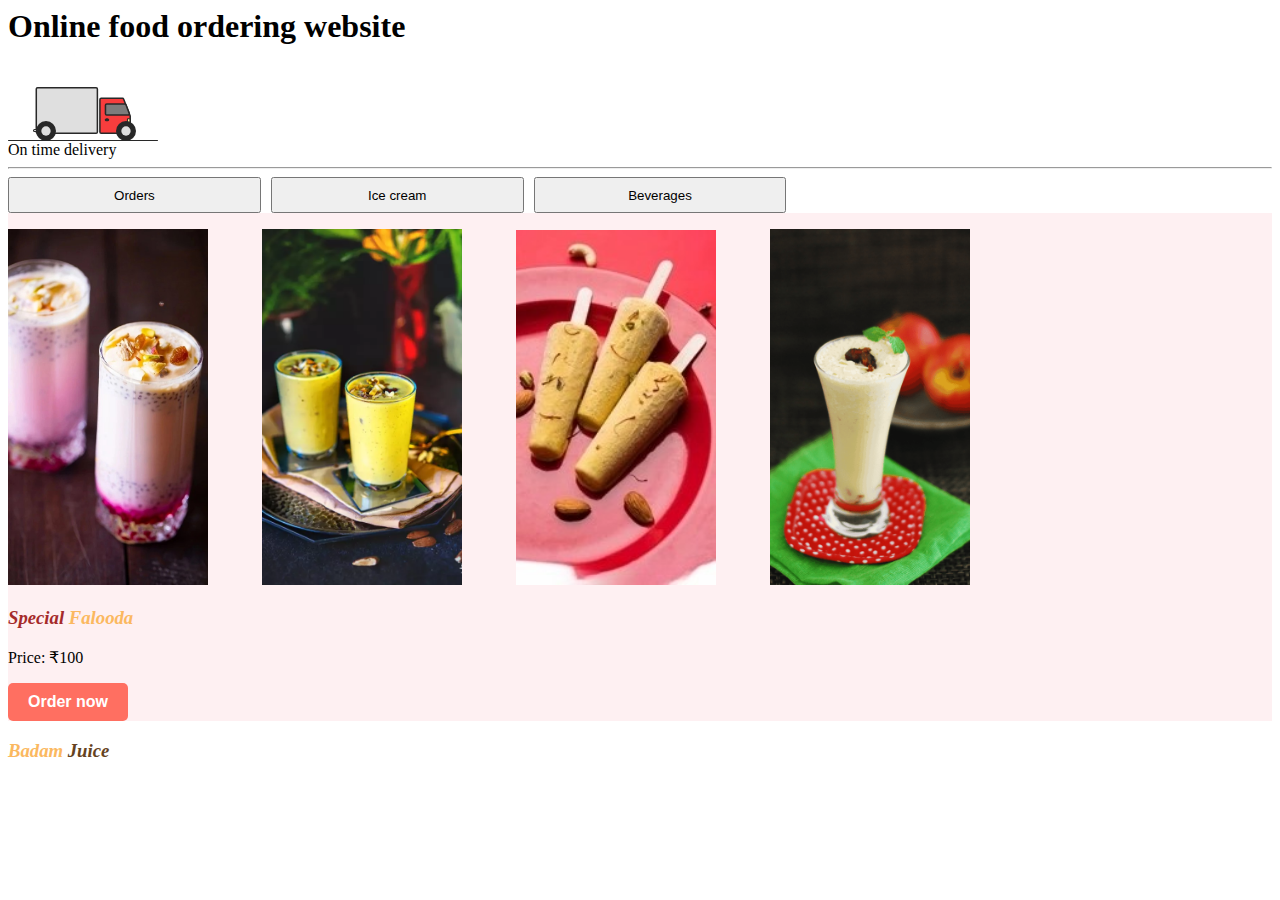
==== index.html @ 4792b2b3 "Update and rename fagu.html to index.html" ====
<head>
  <link rel="preconnect" href="https://fonts.googleapis.com">
  <link rel="preconnect" href="https://fonts.gstatic.com" crossorigin>
  <link href="https://fonts.googleapis.com/css2?family=Dancing+Script:wght@700&display=swap" rel="stylesheet">
<style>
  h1{
    // <uniquifier>: Use a unique and descriptive class name


  font-family: "Dancing Script", cursive;
  font-optical-sizing: auto;
  font-weight: 700;
  font-style: normal;
}

</style>
</head>
<style>
.gap {
  color: lightgoldenrodyellow;
  background-color: gray;
  cursor: pointer;
  transition: background-color 0.3s, color 0.3s, opacity 0.3s;
  border-radius: 15px;
}
.fresh{
  color: rgb(0, 0, 0);
  
  background-color: white;
}
.vi{
  color: brown;
}
.gap:hover {
  background-color: darkgray; /* Adjust to a color that complements gray */
  color: white; /* Adjust to a color that complements lightgoldenrodyellow */
  opacity: 0.8;
}
#vas {
position: relative;
}
.container {
  background-color: #fef0f2;
}
.hat{

width: 20%;
height: 4%;

}
.ice {
width: 20%;
height: 4%;
margin-left: 10;

}
.bev {
width: 20%;
height: 4%;
margin-left: 10;
}
.van {
margin-left:50px ;
position: relative;
width: 200px;
}
</style>
<body>
  <div class="container">
    <div class="fresh">
     <h1>Online food ordering website</h1><div class="loader">
        <div class="truckWrapper">
          <div class="truckBody">
            <svg
              xmlns="http://www.w3.org/2000/svg"
              fill="none"
              viewBox="0 0 198 93"
              class="trucksvg"
            >
              <path
                stroke-width="3"
                stroke="#282828"
                fill="#F83D3D"
                d="M135 22.5H177.264C178.295 22.5 179.22 23.133 179.594 24.0939L192.33 56.8443C192.442 57.1332 192.5 57.4404 192.5 57.7504V89C192.5 90.3807 191.381 91.5 190 91.5H135C133.619 91.5 132.5 90.3807 132.5 89V25C132.5 23.6193 133.619 22.5 135 22.5Z"
              ></path>
              <path
                stroke-width="3"
                stroke="#282828"
                fill="#7D7C7C"
                d="M146 33.5H181.741C182.779 33.5 183.709 34.1415 184.078 35.112L190.538 52.112C191.16 53.748 189.951 55.5 188.201 55.5H146C144.619 55.5 143.5 54.3807 143.5 53V36C143.5 34.6193 144.619 33.5 146 33.5Z"
              ></path>
              <path
                stroke-width="2"
                stroke="#282828"
                fill="#282828"
                d="M150 65C150 65.39 149.763 65.8656 149.127 66.2893C148.499 66.7083 147.573 67 146.5 67C145.427 67 144.501 66.7083 143.873 66.2893C143.237 65.8656 143 65.39 143 65C143 64.61 143.237 64.1344 143.873 63.7107C144.501 63.2917 145.427 63 146.5 63C147.573 63 148.499 63.2917 149.127 63.7107C149.763 64.1344 150 64.61 150 65Z"
              ></path>
              <rect
                stroke-width="2"
                stroke="#282828"
                fill="#FFFCAB"
                rx="1"
                height="7"
                width="5"
                y="63"
                x="187"
              ></rect>
              <rect
                stroke-width="2"
                stroke="#282828"
                fill="#282828"
                rx="1"
                height="11"
                width="4"
                y="81"
                x="193"
              ></rect>
              <rect
                stroke-width="3"
                stroke="#282828"
                fill="#DFDFDF"
                rx="2.5"
                height="90"
                width="121"
                y="1.5"
                x="6.5"
              ></rect>
              <rect
                stroke-width="2"
                stroke="#282828"
                fill="#DFDFDF"
                rx="2"
                height="4"
                width="6"
                y="84"
                x="1"
              ></rect>
            </svg>
          </div>
          <div class="truckTires">
            <svg
              xmlns="http://www.w3.org/2000/svg"
              fill="none"
              viewBox="0 0 30 30"
              class="tiresvg"
            >
              <circle
                stroke-width="3"
                stroke="#282828"
                fill="#282828"
                r="13.5"
                cy="15"
                cx="15"
              ></circle>
              <circle fill="#DFDFDF" r="7" cy="15" cx="15"></circle>
            </svg>
            <svg
              xmlns="http://www.w3.org/2000/svg"
              fill="none"
              viewBox="0 0 30 30"
              class="tiresvg"
            >
              <circle
                stroke-width="3"
                stroke="#282828"
                fill="#282828"
                r="13.5"
                cy="15"
                cx="15"
              ></circle>
              <circle fill="#DFDFDF" r="7" cy="15" cx="15"></circle>
            </svg>
          </div>
          <div class="road"></div>
      
          <svg
            xml:space="preserve"
            viewBox="0 0 453.459 453.459"
            xmlns:xlink="http://www.w3.org/1999/xlink"
            xmlns="http://www.w3.org/2000/svg"
            id="Capa_1"
            version="1.1"
            fill="#000000"
            class="lampPost"
          >
            <path
              d="M252.882,0c-37.781,0-68.686,29.953-70.245,67.358h-6.917v8.954c-26.109,2.163-45.463,10.011-45.463,19.366h9.993
      c-1.65,5.146-2.507,10.54-2.507,16.017c0,28.956,23.558,52.514,52.514,52.514c28.956,0,52.514-23.558,52.514-52.514
      c0-5.478-0.856-10.872-2.506-16.017h9.992c0-9.354-19.352-17.204-45.463-19.366v-8.954h-6.149C200.189,38.779,223.924,16,252.882,16
      c29.952,0,54.32,24.368,54.32,54.32c0,28.774-11.078,37.009-25.105,47.437c-17.444,12.968-37.216,27.667-37.216,78.884v113.914
      h-0.797c-5.068,0-9.174,4.108-9.174,9.177c0,2.844,1.293,5.383,3.321,7.066c-3.432,27.933-26.851,95.744-8.226,115.459v11.202h45.75
      v-11.202c18.625-19.715-4.794-87.527-8.227-115.459c2.029-1.683,3.322-4.223,3.322-7.066c0-5.068-4.107-9.177-9.176-9.177h-0.795
      V196.641c0-43.174,14.942-54.283,30.762-66.043c14.793-10.997,31.559-23.461,31.559-60.277C323.202,31.545,291.656,0,252.882,0z
      M232.77,111.694c0,23.442-19.071,42.514-42.514,42.514c-23.442,0-42.514-19.072-42.514-42.514c0-5.531,1.078-10.957,3.141-16.017
      h78.747C231.693,100.736,232.77,106.162,232.77,111.694z"
            ></path>
          </svg>
        </div>
      </div>
      On time delivery
      <hr>
      <button class="hat">Orders</button><button class="ice">Ice cream</button><button class="bev">Beverages</button>
      </div>

      <p><img src="falooda.jpg" width="200">
        <img src="badam.png" class="van">
        <img src="kulfi.jpg" alt="kulfi" class="van">
        <img src="Apple-Dates-Milkshake.png" class="van"></p>

      <h3 style="color: rgb(251, 184, 96);"><i><span class="vi">Special</span> Falooda</i></h3>
      <p>Price: &#8377;100</p>
      <a href="fallodaorder.html"><button class="bun">
        Order now
      </button>
      </a>
  </div>
</body>
<div class="fasle">
  <h3 style="color: #654321;"> <i><span style="color:rgb(251, 184, 96);">Badam </span>Juice</i></h3>



</div>
<head>
  <link rel="stylesheet" href="styles.css">
  <style>
    @import url('https://fonts.googleapis.com/css2?family=Dancing+Script:wght@400..700&display=swap');
    </style>
</head>
---- styles.css ----
.loader {
  width: fit-content;
  height: fit-content;
  display: flex;
  align-items: center;
  justify-content: center;
}

.truckWrapper {
  width: 150px; /* Decreased width */
  height: 75px; /* Decreased height */
  display: flex;
  flex-direction: column;
  position: relative;
  align-items: center;
  justify-content: flex-end;
  overflow-x: hidden;
}

/* truck upper body */
.truckBody {
  width: 100px; /* Adjusted width */
  height: fit-content;
  margin-bottom: 6px;
  animation: motion 1s linear infinite;
}

/* truck suspension animation*/
@keyframes motion {
  0% {
    transform: translateY(0px);
  }
  50% {
    transform: translateY(3px);
  }
  100% {
    transform: translateY(0px);
  }
}

/* truck's tires */
.truckTires {
  width: 100px; /* Adjusted width */
  height: fit-content;
  display: flex;
  align-items: center;
  justify-content: space-between;
  padding: 0px 10px 0px 15px;
  position: absolute;
  bottom: 0;
}

.truckTires svg {
  width: 20px; /* Adjusted width */
}

.road {
  width: 100%;
  height: 1.5px;
  background-color: #282828;
  position: relative;
  bottom: 0;
  align-self: flex-end;
  border-radius: 3px;
}

.road::before {
  content: "";
  position: absolute;
  width: 20px;
  height: 100%;
  background-color: #282828;
  right: -50%;
  border-radius: 3px;
  animation: roadAnimation 1.4s linear infinite;
  border-left: 10px solid white;
}

.road::after {
  content: "";
  position: absolute;
  width: 10px;
  height: 100%;
  background-color: #282828;
  right: -65%;
  border-radius: 3px;
  animation: roadAnimation 1.4s linear infinite;
  border-left: 4px solid white;
}

.lampPost {
  position: absolute;
  bottom: 0;
  right: -90%;
  height: 90px;
  animation: roadAnimation 1.4s linear infinite;
}

@keyframes roadAnimation {
  0% {
    transform: translateX(0px);
  }
  100% {
    transform: translateX(-350px);
  }
}
.bun {
  background-color: #ff6f61; /* Button background color */
  color: white; /* Button text color */
  border: none;
  border-radius: 5px;
  padding: 10px 20px;
  font-size: 16px;
  font-weight: bold;
  cursor: pointer;
  transition: background-color 0.3s ease;

}
.bun:hover {
  background-color: #ff554d; /* Button background color on hover */
}
.fasle{
float: left;
}
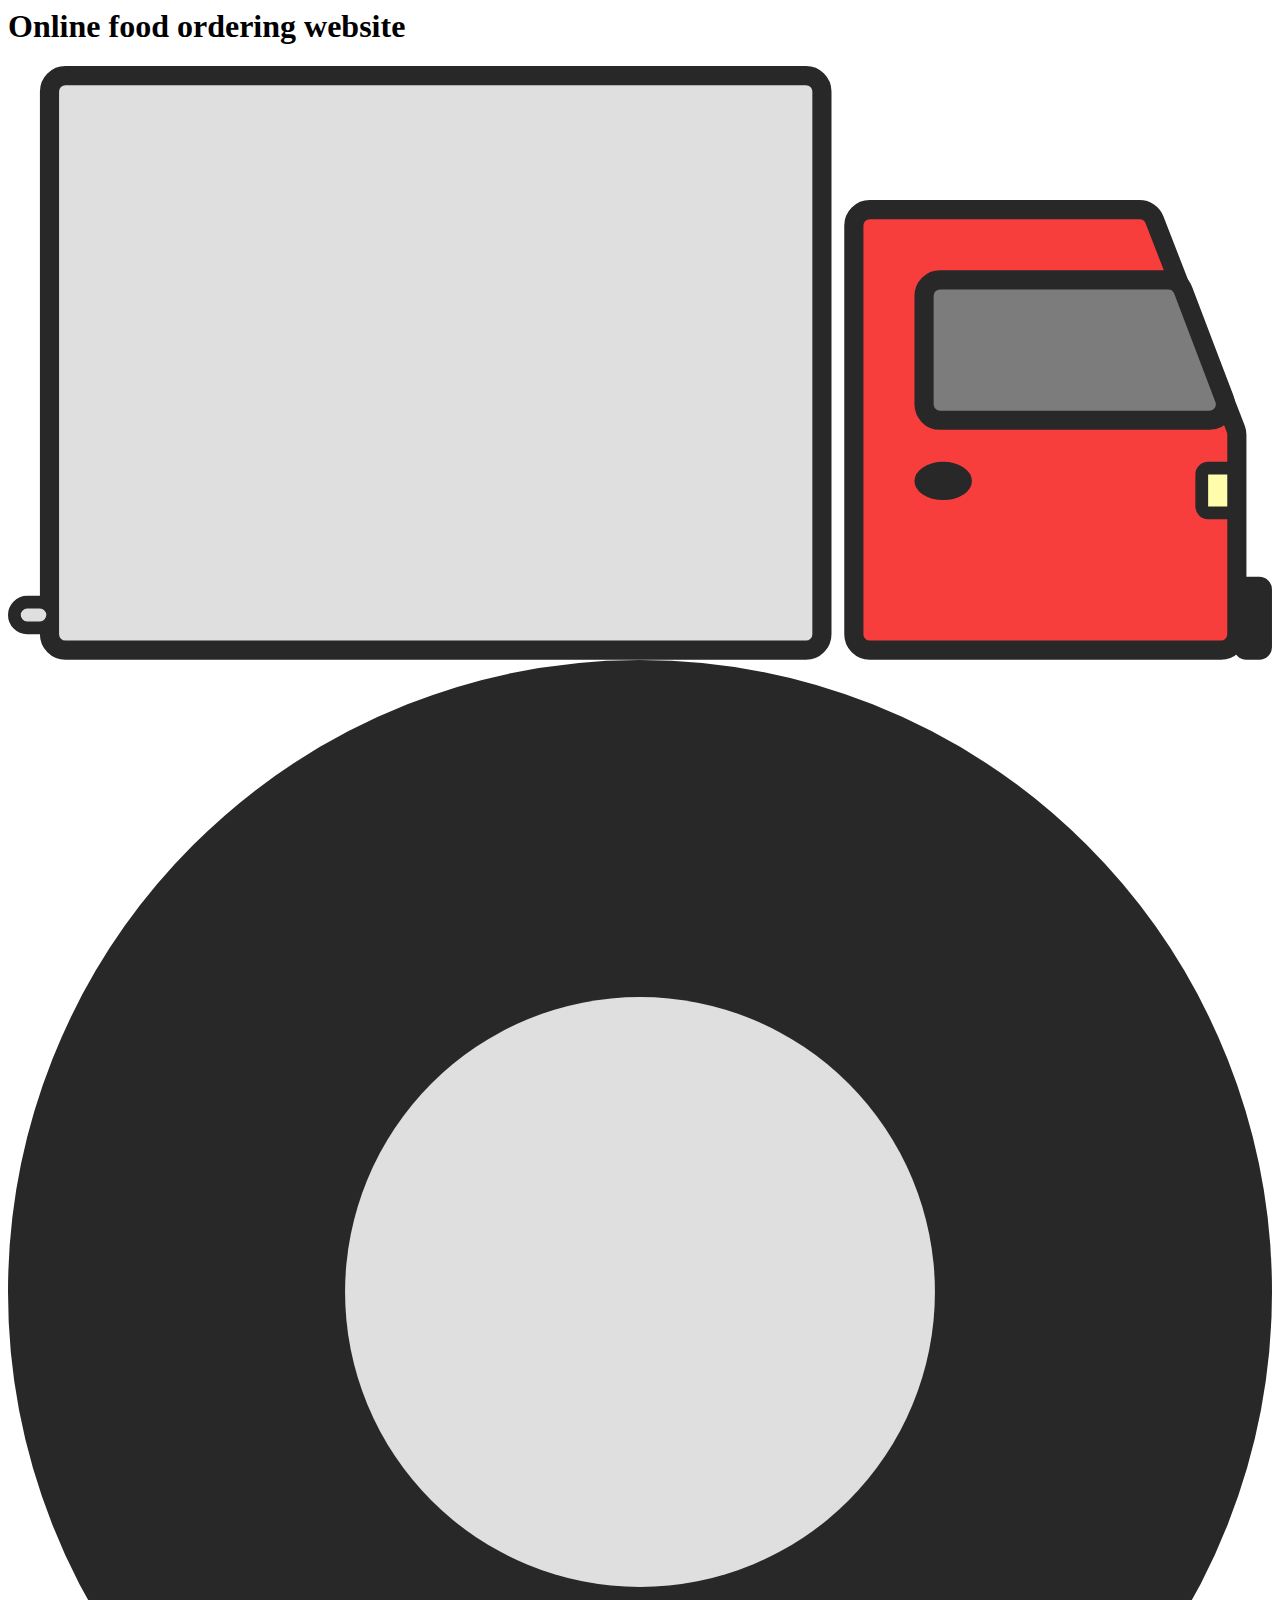
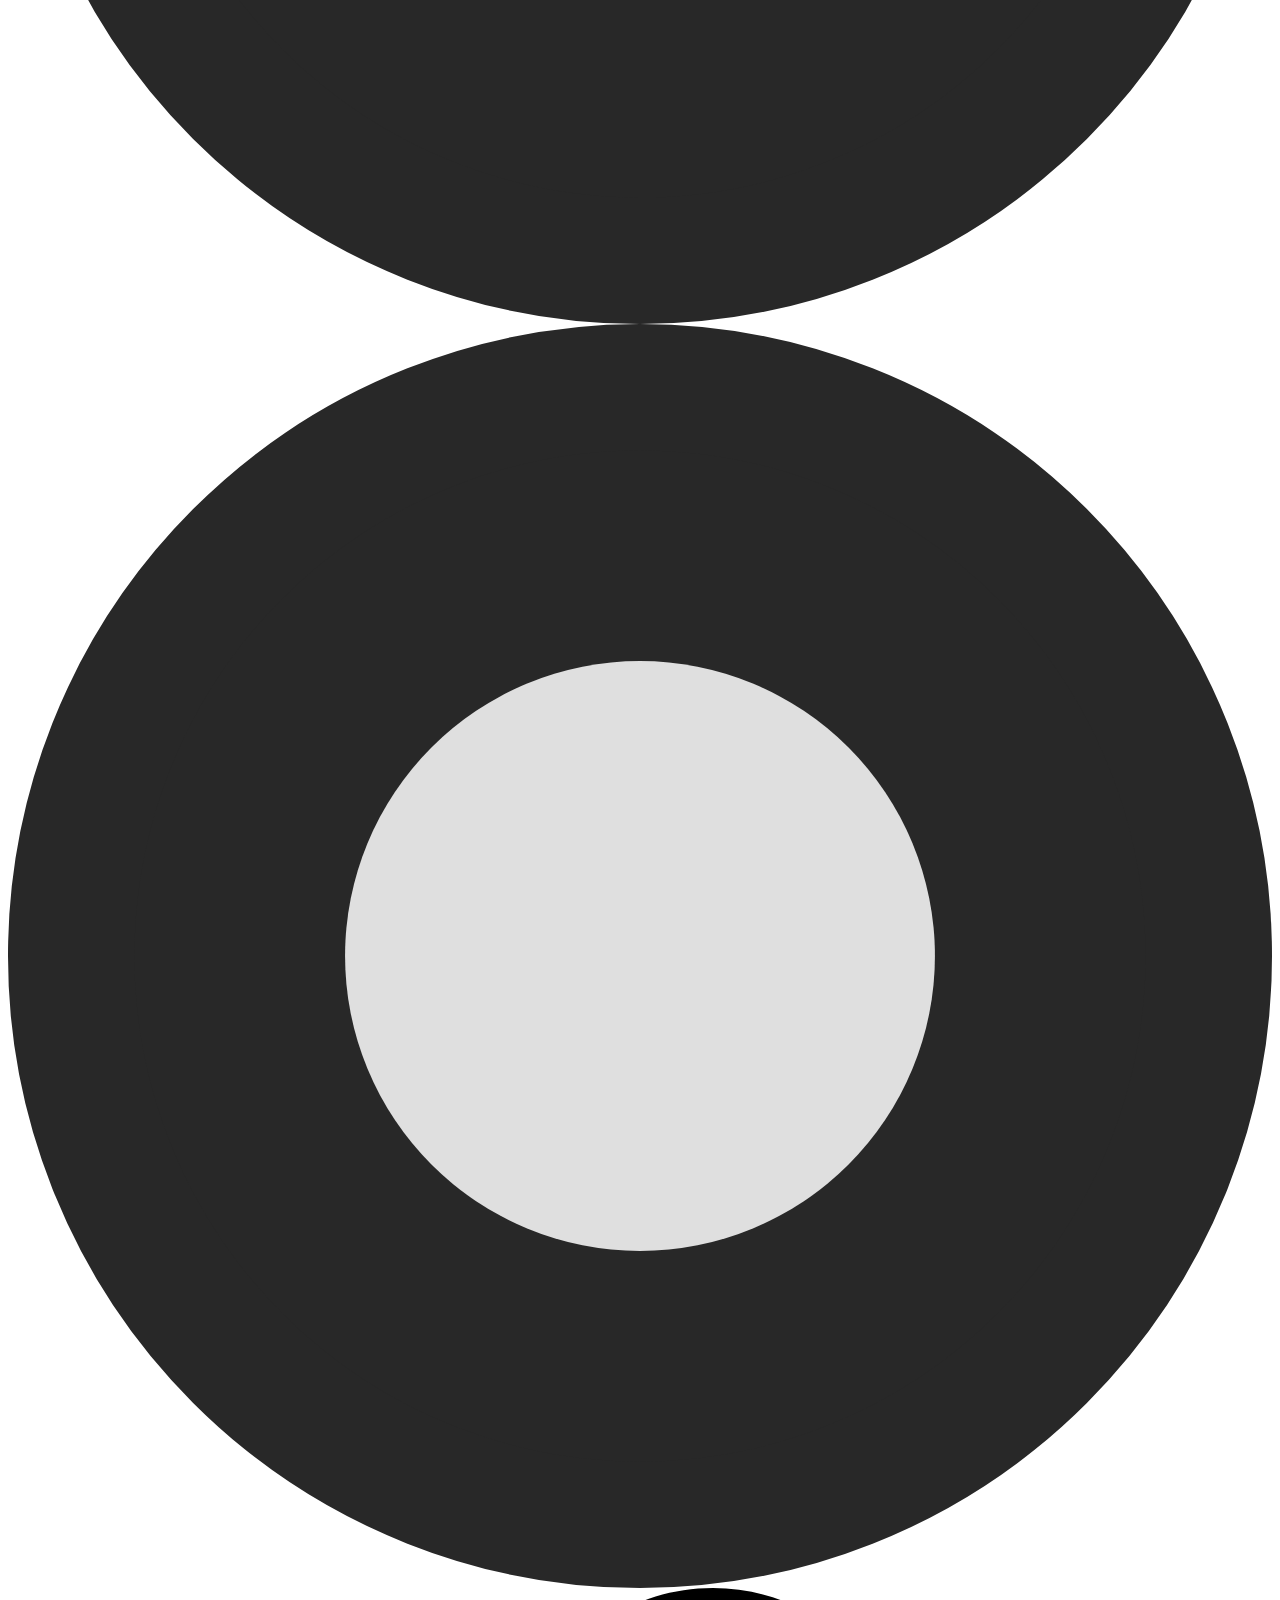
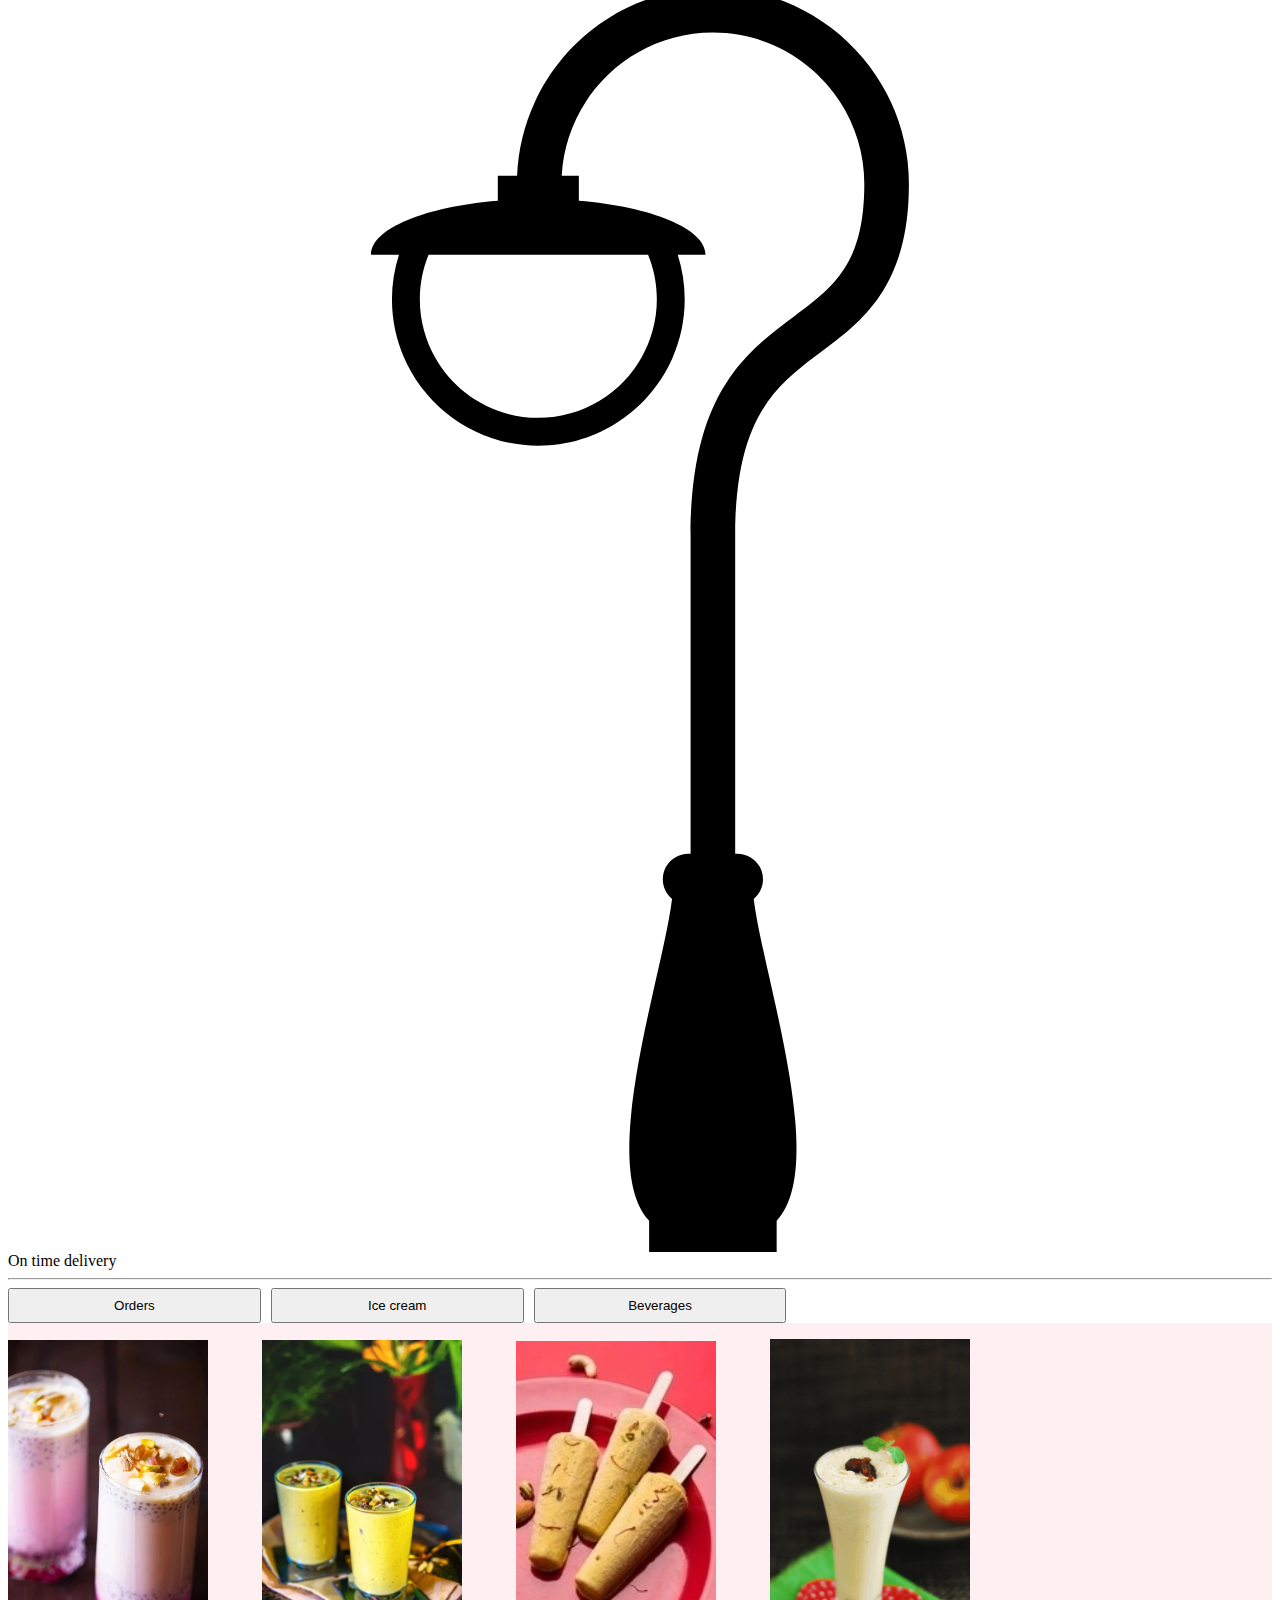
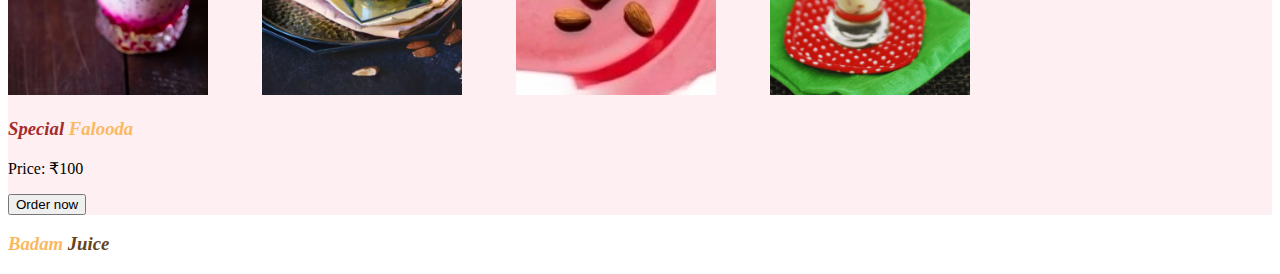
==== commit 4b9dc3e2: "Update index.html" ====
--- a/index.html
+++ b/index.html
@@ -2,6 +2,8 @@
   <link rel="preconnect" href="https://fonts.googleapis.com">
   <link rel="preconnect" href="https://fonts.gstatic.com" crossorigin>
   <link href="https://fonts.googleapis.com/css2?family=Dancing+Script:wght@700&display=swap" rel="stylesheet">
+  <link rel="stylesheet" href="/assets/css/style.css">
+
 <style>
   h1{
     // <uniquifier>: Use a unique and descriptive class name
@@ -222,7 +224,7 @@
 
 </div>
 <head>
-  <link rel="stylesheet" href="styles.css">
+
   <style>
     @import url('https://fonts.googleapis.com/css2?family=Dancing+Script:wght@400..700&display=swap');
     </style>
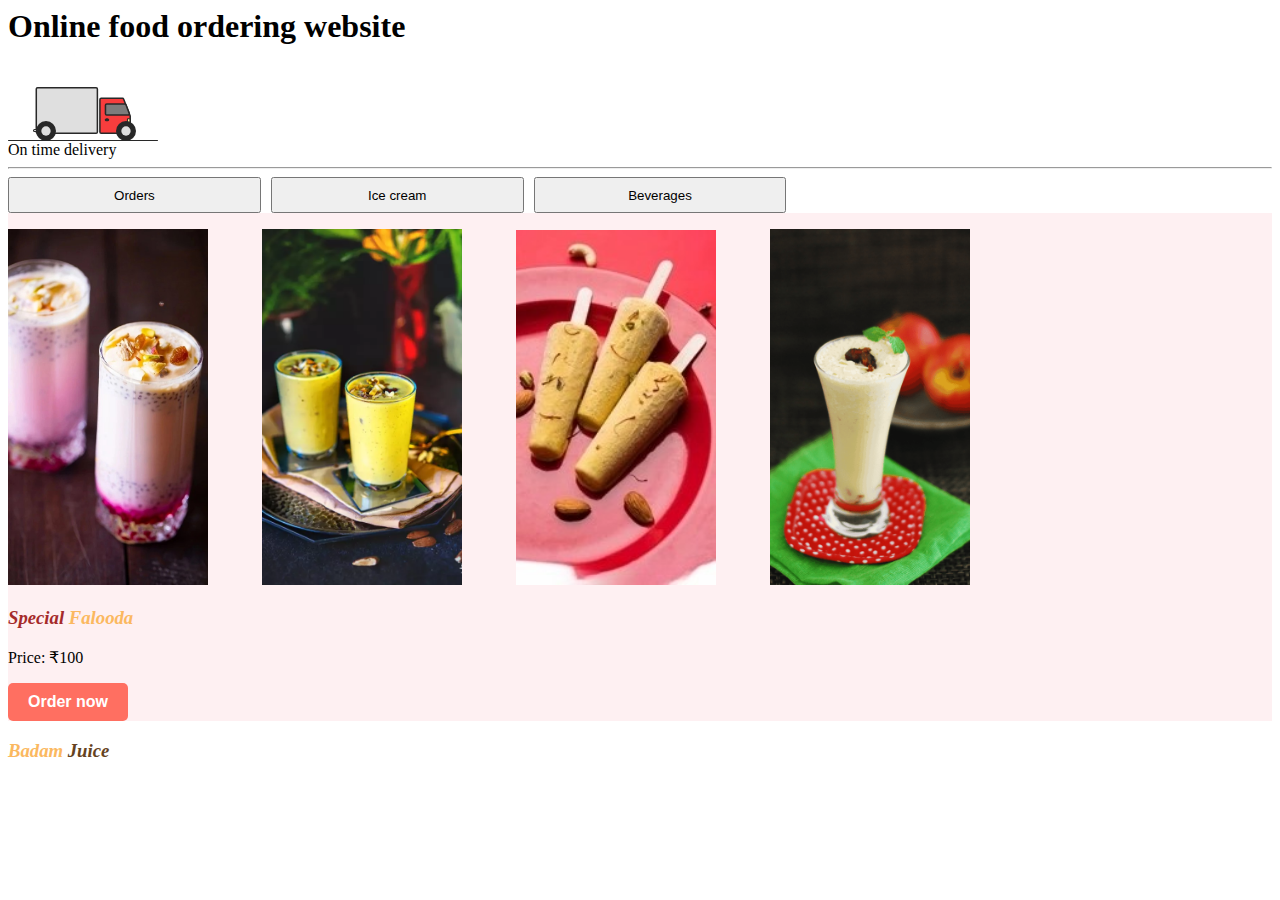
==== commit 9c7b9a4e: "Update index.html" ====
--- a/index.html
+++ b/index.html
@@ -2,7 +2,7 @@
   <link rel="preconnect" href="https://fonts.googleapis.com">
   <link rel="preconnect" href="https://fonts.gstatic.com" crossorigin>
   <link href="https://fonts.googleapis.com/css2?family=Dancing+Script:wght@700&display=swap" rel="stylesheet">
-  <link rel="stylesheet" href="/assets/css/style.css">
+  <link rel="stylesheet" href="styles.css">
 
 <style>
   h1{
@@ -219,13 +219,4 @@
 </body>
 <div class="fasle">
   <h3 style="color: #654321;"> <i><span style="color:rgb(251, 184, 96);">Badam </span>Juice</i></h3>
-
-
-
 </div>
-<head>
-
-  <style>
-    @import url('https://fonts.googleapis.com/css2?family=Dancing+Script:wght@400..700&display=swap');
-    </style>
-</head>
--- a/styles.css
+++ b/styles.css
@@ -0,0 +1,124 @@
+.loader {
+  width: fit-content;
+  height: fit-content;
+  display: flex;
+  align-items: center;
+  justify-content: center;
+}
+
+.truckWrapper {
+  width: 150px; /* Decreased width */
+  height: 75px; /* Decreased height */
+  display: flex;
+  flex-direction: column;
+  position: relative;
+  align-items: center;
+  justify-content: flex-end;
+  overflow-x: hidden;
+}
+
+/* truck upper body */
+.truckBody {
+  width: 100px; /* Adjusted width */
+  height: fit-content;
+  margin-bottom: 6px;
+  animation: motion 1s linear infinite;
+}
+
+/* truck suspension animation*/
+@keyframes motion {
+  0% {
+    transform: translateY(0px);
+  }
+  50% {
+    transform: translateY(3px);
+  }
+  100% {
+    transform: translateY(0px);
+  }
+}
+
+/* truck's tires */
+.truckTires {
+  width: 100px; /* Adjusted width */
+  height: fit-content;
+  display: flex;
+  align-items: center;
+  justify-content: space-between;
+  padding: 0px 10px 0px 15px;
+  position: absolute;
+  bottom: 0;
+}
+
+.truckTires svg {
+  width: 20px; /* Adjusted width */
+}
+
+.road {
+  width: 100%;
+  height: 1.5px;
+  background-color: #282828;
+  position: relative;
+  bottom: 0;
+  align-self: flex-end;
+  border-radius: 3px;
+}
+
+.road::before {
+  content: "";
+  position: absolute;
+  width: 20px;
+  height: 100%;
+  background-color: #282828;
+  right: -50%;
+  border-radius: 3px;
+  animation: roadAnimation 1.4s linear infinite;
+  border-left: 10px solid white;
+}
+
+.road::after {
+  content: "";
+  position: absolute;
+  width: 10px;
+  height: 100%;
+  background-color: #282828;
+  right: -65%;
+  border-radius: 3px;
+  animation: roadAnimation 1.4s linear infinite;
+  border-left: 4px solid white;
+}
+
+.lampPost {
+  position: absolute;
+  bottom: 0;
+  right: -90%;
+  height: 90px;
+  animation: roadAnimation 1.4s linear infinite;
+}
+
+@keyframes roadAnimation {
+  0% {
+    transform: translateX(0px);
+  }
+  100% {
+    transform: translateX(-350px);
+  }
+}
+.bun {
+  background-color: #ff6f61; /* Button background color */
+  color: white; /* Button text color */
+  border: none;
+  border-radius: 5px;
+  padding: 10px 20px;
+  font-size: 16px;
+  font-weight: bold;
+  cursor: pointer;
+  transition: background-color 0.3s ease;
+
+}
+.bun:hover {
+  background-color: #ff554d; /* Button background color on hover */
+}
+.fasle{
+float: left;
+}
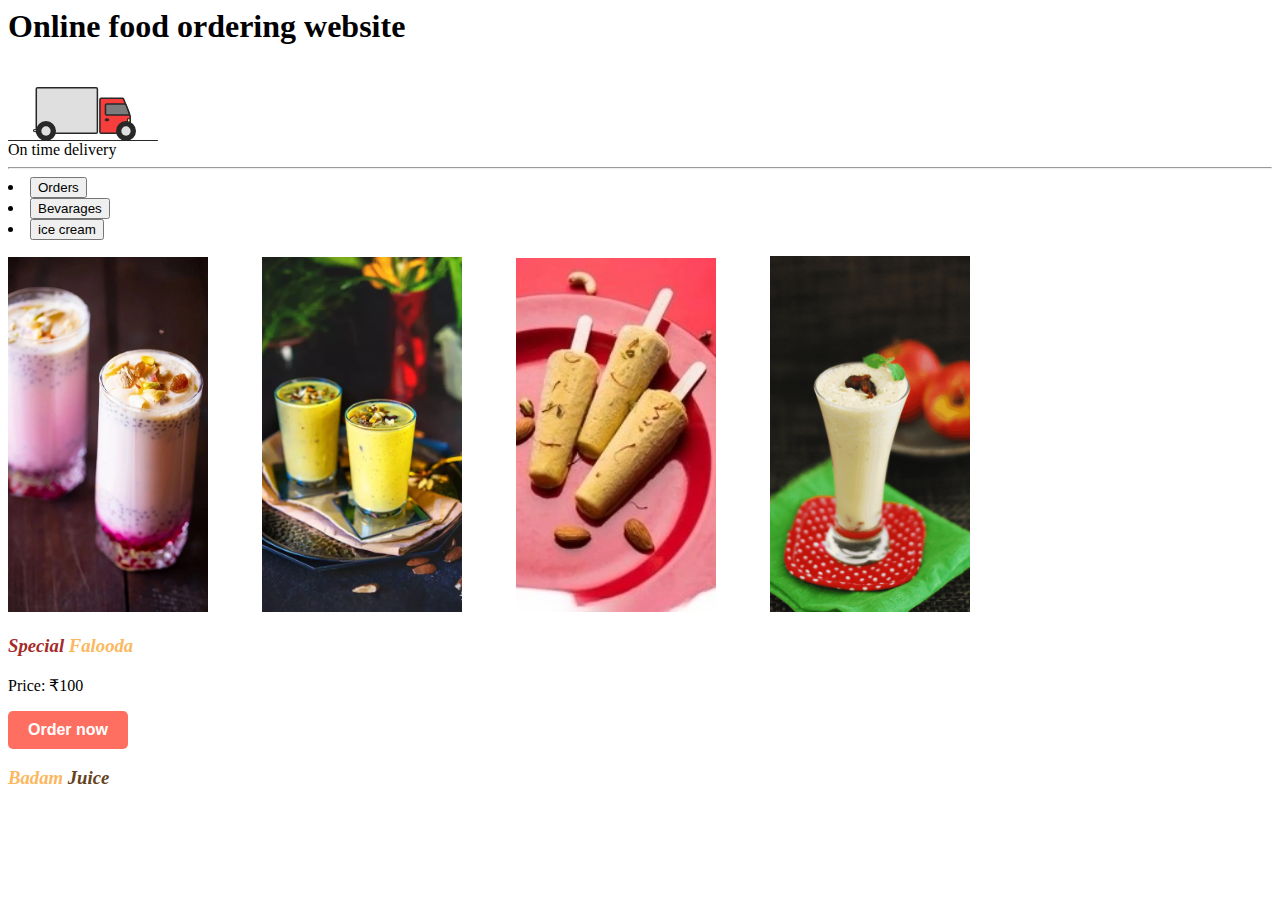
==== commit da92bd9b: "Update index.html" ====
--- a/index.html
+++ b/index.html
@@ -2,8 +2,6 @@
   <link rel="preconnect" href="https://fonts.googleapis.com">
   <link rel="preconnect" href="https://fonts.gstatic.com" crossorigin>
   <link href="https://fonts.googleapis.com/css2?family=Dancing+Script:wght@700&display=swap" rel="stylesheet">
-  <link rel="stylesheet" href="styles.css">
-
 <style>
   h1{
     // <uniquifier>: Use a unique and descriptive class name
@@ -201,9 +199,13 @@
       </div>
       On time delivery
       <hr>
-      <button class="hat">Orders</button><button class="ice">Ice cream</button><button class="bev">Beverages</button>
-      </div>
-
+    <div class="hero">
+      <nav>
+        <li><button>Orders</button></li>
+        <li><button>Bevarages</button></li>
+        <li><button>ice cream</button></li>
+      </nav>
+    </div>
       <p><img src="falooda.jpg" width="200">
         <img src="badam.png" class="van">
         <img src="kulfi.jpg" alt="kulfi" class="van">
@@ -219,4 +221,13 @@
 </body>
 <div class="fasle">
   <h3 style="color: #654321;"> <i><span style="color:rgb(251, 184, 96);">Badam </span>Juice</i></h3>
+
+
+
 </div>
+<head>
+  <link rel="stylesheet" href="styles.css">
+  <style>
+    @import url('https://fonts.googleapis.com/css2?family=Dancing+Script:wght@400..700&display=swap');
+    </style>
+</head>
